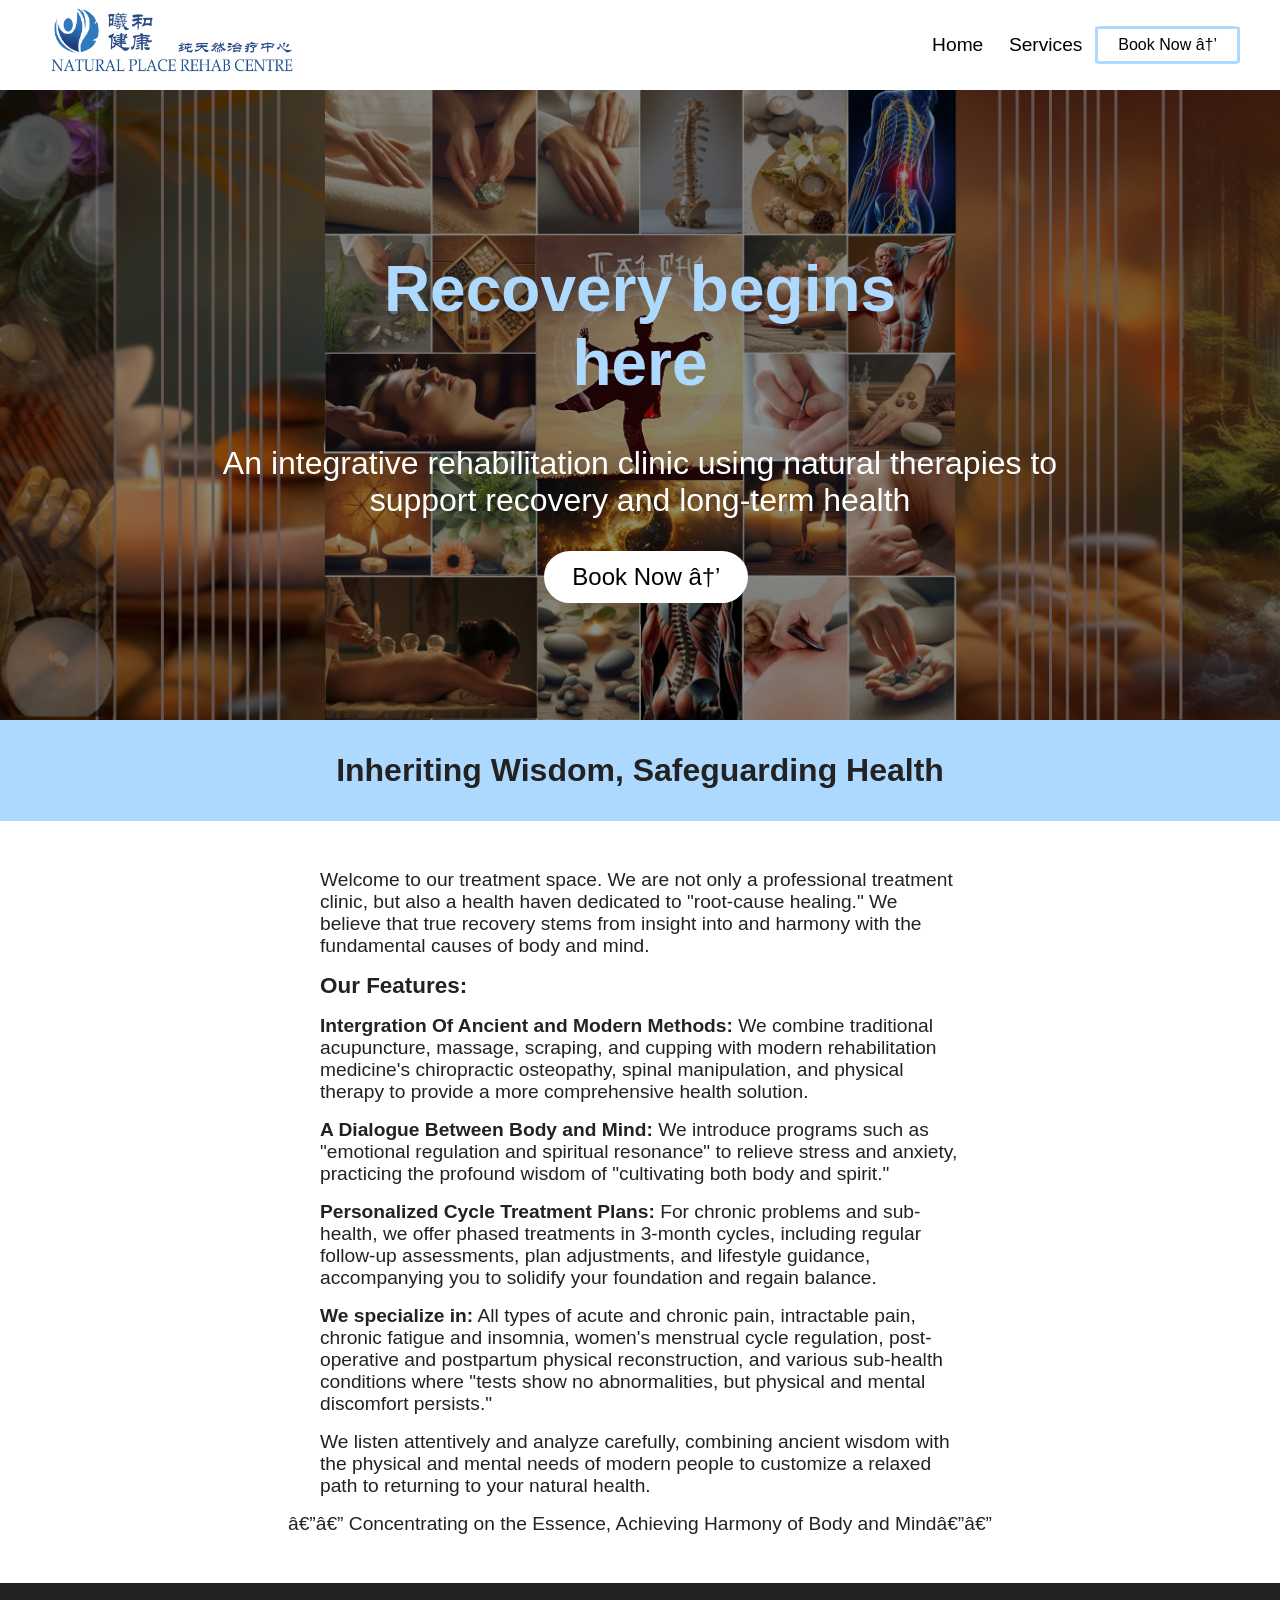
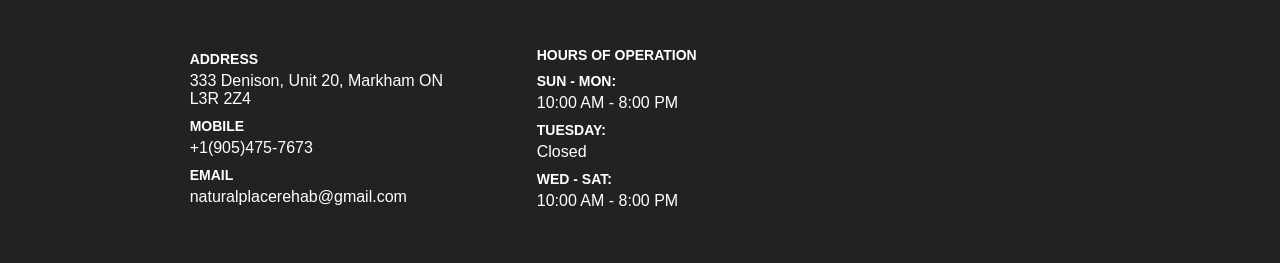
==== index.html @ 4d175d06 "added all website files" ====
<!DOCTYPE html>
<html>
    <head>
        <meta charset="UFT-8">
        <meta name="viewport" content="width=device-width, initial-scale=1.0">
        <title>Natural Place Rehab Centre</title>
        <link href="css/home.css" rel="stylesheet"/>
        <link href="css/style.css" rel="stylesheet"/>
        <script>
            (g=>{var h,a,k,p="The Google Maps JavaScript API",c="google",l="importLibrary",q="__ib__",m=document,b=window;b=b[c]||(b[c]={});var d=b.maps||(b.maps={}),r=new Set,e=new URLSearchParams,u=()=>h||(h=new Promise(async(f,n)=>{await (a=m.createElement("script"));e.set("libraries",[...r]+"");for(k in g)e.set(k.replace(/[A-Z]/g,t=>"_"+t[0].toLowerCase()),g[k]);e.set("callback",c+".maps."+q);a.src=`https://maps.${c}apis.com/maps/api/js?`+e;d[q]=f;a.onerror=()=>h=n(Error(p+" could not load."));a.nonce=m.querySelector("script[nonce]")?.nonce||"";m.head.append(a)}));d[l]?(console.warn(p+" only loads once. Ignoring:",g),d[l](...r)):d[l]=(f,...n)=>r.add(f)&&u().then(()=>d[l](f,...n))})({
              key: "AIzaSyDj7p7RHP4UYiHdQaA5GYogHrmQGxsskeI",
              v: "beta"
            });
        </script>
    </head>
    <body>
        <div class="header">
            <picture>
                <source media="(max-width: 768px)" srcset="images/logosmall.png">
                <img class="logo" src="images/logo.png" alt="Logo">
            </picture>
            <div class="nav-right">
                <a class="nav-link">Home</a>
                <a class="nav-link" href="services.html">Services</a>
                <a class="header-book-button" href="https://naturalplacerehab.janeapp.com/">
                Book<span class="desktop-text"> Now </span>→
                </a>
            </div>

        </div>
        <div class="hero-div">
            <div class="hero-overlay">
                <h1 class="hero-title">Recovery begins here</h1>
                <p class="hero-paragraph">An integrative rehabilitation clinic using natural therapies to support recovery and long-term health</p>
                <a class="hero-book-button" href="https://naturalplacerehab.janeapp.com/">Book Now →</a>

            </div>
        </div>
        <div class="content-div">
            <div class="content-header">
                <h2 class="content-title">Inheriting Wisdom, Safeguarding Health</p>
            </div>
            <div class="content-list">
                <p class="content-text">Welcome to our treatment space. We are not only a professional treatment clinic,
    but also a health haven dedicated to "root-cause healing." We believe that true
    recovery stems from insight into and harmony with the fundamental causes of
    body and mind.</p>
                <h3 class="content-text">Our Features:</h3>
                <p class="content-text"><span class="bold">Intergration Of Ancient and Modern Methods:</span> We combine traditional
    acupuncture, massage, scraping, and cupping with modern rehabilitation
    medicine's chiropractic osteopathy, spinal manipulation, and physical therapy to
    provide a more comprehensive health solution.</p>
                <p class="content-text"><span class="bold">A Dialogue Between Body and Mind:</span> We introduce programs such as
    "emotional regulation and spiritual resonance" to relieve stress and anxiety,
    practicing the profound wisdom of "cultivating both body and spirit."</p>
                <p class="content-text"><span class="bold">Personalized Cycle Treatment Plans:</span> For chronic problems and sub-health, we
    offer phased treatments in 3-month cycles, including regular follow-up
    assessments, plan adjustments, and lifestyle guidance, accompanying you to
    solidify your foundation and regain balance.</p>
                <p class="content-text"><span class="bold">We specialize in:</span> All types of acute and chronic pain, intractable pain, chronic
    fatigue and insomnia, women's menstrual cycle regulation, post-operative and
    postpartum physical reconstruction, and various sub-health conditions where
    "tests show no abnormalities, but physical and mental discomfort persists."</p>
                <p class="content-text">We listen attentively and analyze carefully, combining ancient wisdom with the
    physical and mental needs of modern people to customize a relaxed path to
    returning to your natural health.</p>
                <p>—— Concentrating on the Essence, Achieving Harmony of Body and Mind——</p>
        </div>
            </div>

           
        <div class="footer">
            <div class="info">
                <h6>Address</h6>
                <p>333 Denison, Unit 20, Markham ON</p>
                <p>L3R 2Z4</p>
                <h6>Mobile</h6>
                <p>+1(905)475-7673</p>
                <h6>Email</h6>
                <p>naturalplacerehab@gmail.com</p>
            </div>
            <div>
                <h6>Hours of Operation</h6>
                <dl class="hours-list">
                  <div class="hours-row">
                    <h6>Sun - Mon:</h6>
                    <p>10:00 AM - 8:00 PM</p>
                  </div>
                  <div class="hours-row">
                    <h6>Tuesday:</h6>
                    <dd>Closed</dd>
                  </div>
                  <div class="hours-row">
                    <h6>Wed - Sat:</h6>
                    <p>10:00 AM - 8:00 PM</p>
                  </div>

                </dl>
              </div>
              <iframe 
                width="300" 
                height="200" 
                style="border:0; border-radius: 8px;" 
                loading="lazy" 
                allowfullscreen 
                referrerpolicy="no-referrer-when-downgrade"
                src="https://www.google.com/maps/embed/v1/place?key=AIzaSyDj7p7RHP4UYiHdQaA5GYogHrmQGxsskeI
                &q=333+Denison+St+Unit+20+Markham+ON">
            </iframe>
        </div>
</html>
---- css/home.css ----
.hero-div {
    height: 70vh;
    background-image: url("/images/mainpage.jpg");
    background-size: cover;
    background-position: center;
    background-repeat: no-repeat;
}

.hero-overlay {
    height: 70vh;
    inset: 0;
    background: rgba(0, 0, 0, 0.45);
    display: flex;
    flex-direction: column;
    justify-content: center;
    align-items: center;
}

.hero-title {
    width: 50vw;
    color: var(--blue);
    font-size: 4rem;
    text-align: center;
    margin: 5vh;
}

.hero-paragraph {
    color: white;
    font-size: 2rem;
    width: 70vw;
    text-align: center;
}

.hero-book-button {
    display: inline-flex;
    align-items: center;
    gap: 0.25rem;

    margin-top: 2rem;
    margin-left: 1vw;

    padding: 0.5rem 1.5rem;

    font-size: 1.5rem;
    font-weight: lighter;
    color: black;

    background-color: white;
    border: 0.25rem solid white;
    border-radius: 3rem;

    cursor: pointer;
    text-decoration: none;
}

.content-div {
    display: flex;
    flex-direction: column;
    justify-content:first baseline;
    height: auto;
}
.content-header {
    width: 100;
    background: var(--blue);
    display: flex;
    flex-direction: column;
    justify-content: center;
    align-items: center;
    padding: 2rem 1rem;
}

.content-title {
    font-size: 2rem;
    margin: 0; 
    text-align: center;
}

.content-list {
    font-size: 1.2rem;
    width: 100vw;
    min-height: 30vh;
    display: flex;
    flex-direction: column;
    justify-content: leftr;
    align-items: center;
    padding: 3rem 1rem;
}

.content-text {
    width:50vw;
    margin-bottom: 1rem;
}

.bold {
    font-weight: bold;
}
---- css/style.css ----
/* Reset / base */
* {
    margin: 0;
    padding: 0;
    box-sizing: border-box;
    --blue : #AED9FF;
    --dropshadow : drop-shadow(gray 2px 2px 2px);
}

html, body {
    font-family: Arial, Helvetica, sans-serif;
    font-weight: lighter;
    color: #222;
}

/* Header */
.header {
    height: 10vh;
    display: flex;
    align-items: center;
    justify-content: space-between;
    padding: 0 40px;
    background-color: white;
}

.nav-right {
    display: flex;
    justify-content: flex-end;
    align-items: center;
}

.nav-link {
    font-size: 1.2rem;
    color: black;
    margin-right: 1vw;
    margin-left: 1vw;
    text-decoration: none;
}

.nav-link:hover {
    text-decoration: underline;
}

.logo {
    max-height: 10vh;
}


.header-book-button {
    font-size: 1rem;
    text-decoration: none;
    padding: 7px 20px;
    background-color: white;
    color: black;
    border: var(--blue) solid;
    border-radius: 5%;
    cursor: pointer;
    z-index: 99;
}

@media (max-width: 768px) {
    .desktop-text {
        display: none;
    }
}

.header-book:hover {
    background-color: var(--blue);
}

/* Footer */
.footer {
    background-color: #222;
    color: #fff;
    padding: 40px 10%;
    display: grid;
    grid-template-columns: 1fr;
}

.info {
    margin-top: 2rem;
}

@media(min-width: 768px) {
    .footer {
        background-color: #222;
        color: #fff;
        padding: 40px 10%;
        display: flex;
        justify-content: space-evenly;
        flex-direction:row;
        align-items: center;
        gap: 2rem;
    }

    .info {
        margin-top: 0rem;
    }
}

.footer h6 {
    margin-top: 10px;
    margin-bottom: 5px;
    font-size: 14px;
    text-transform: uppercase;
}

.footer p {
    font-size: 1rem;
}

gmp-map {
    height: 13rem;
    width: 18rem;
}
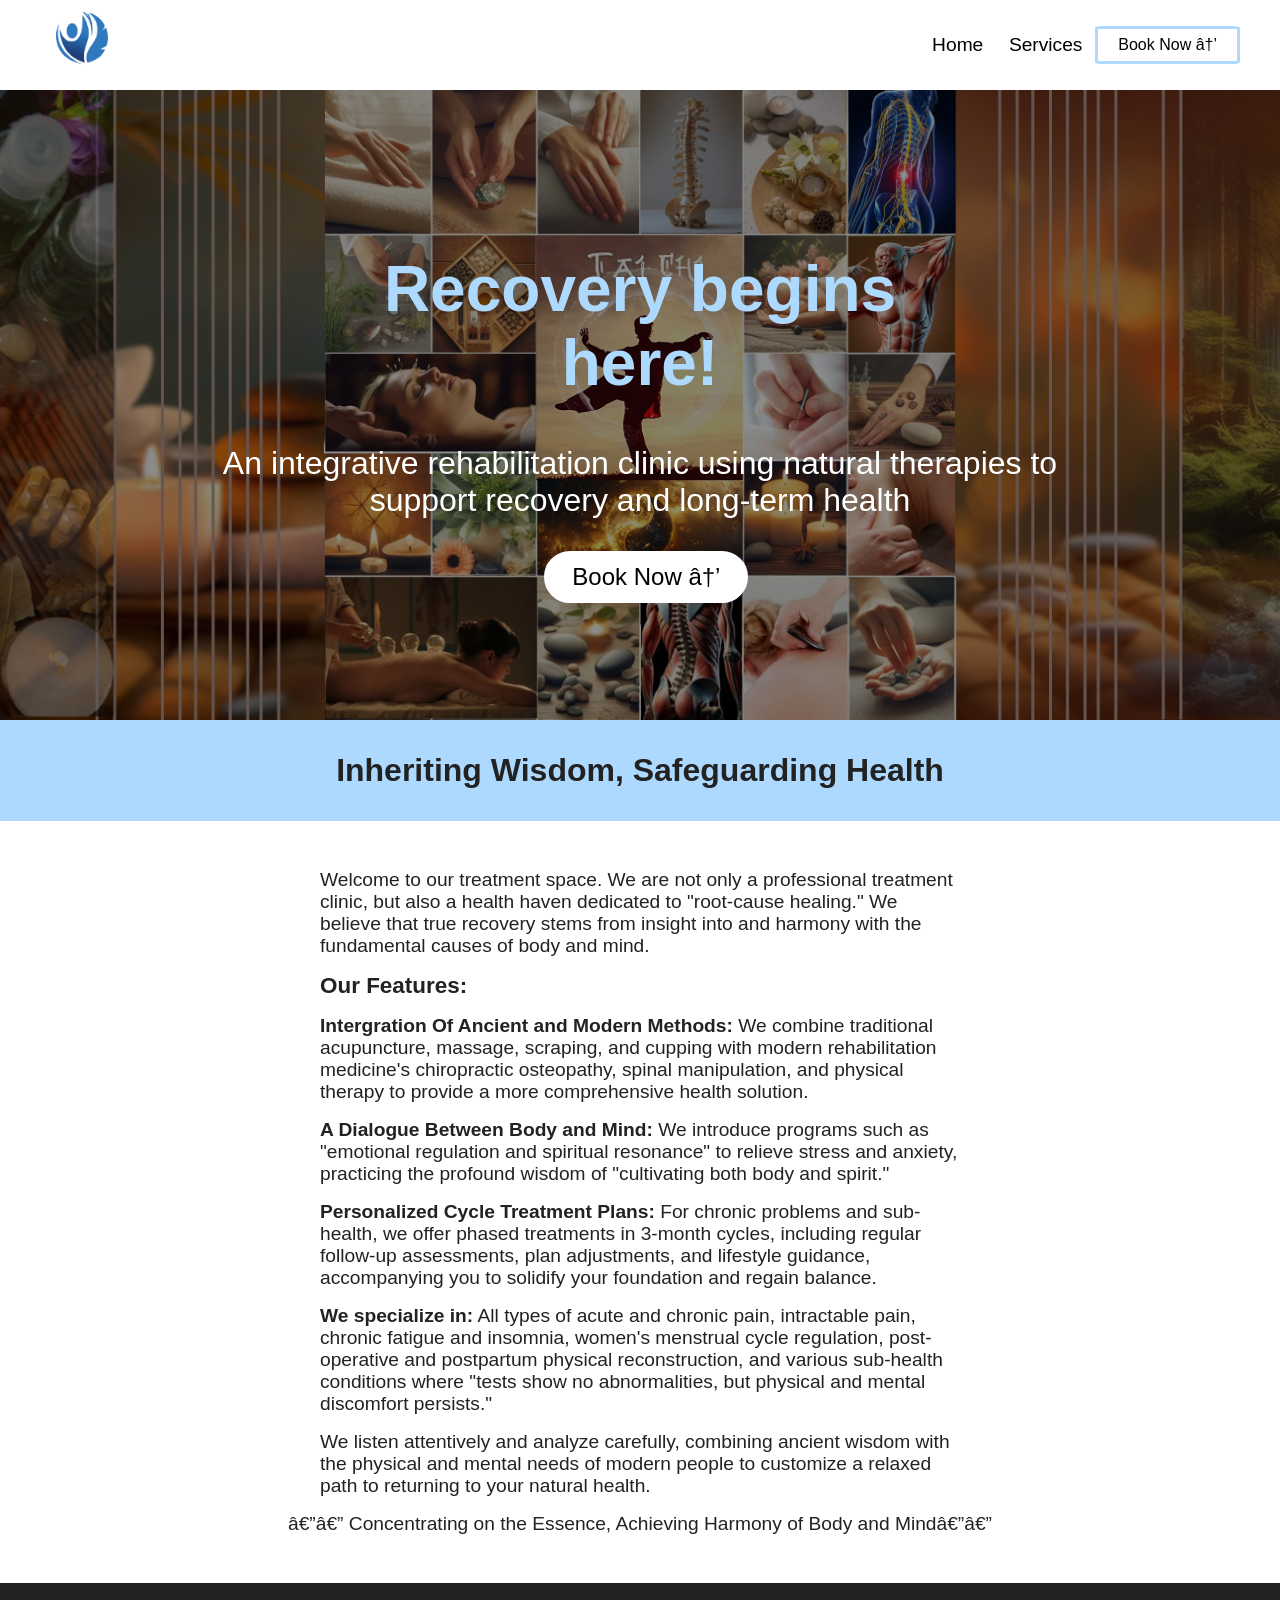
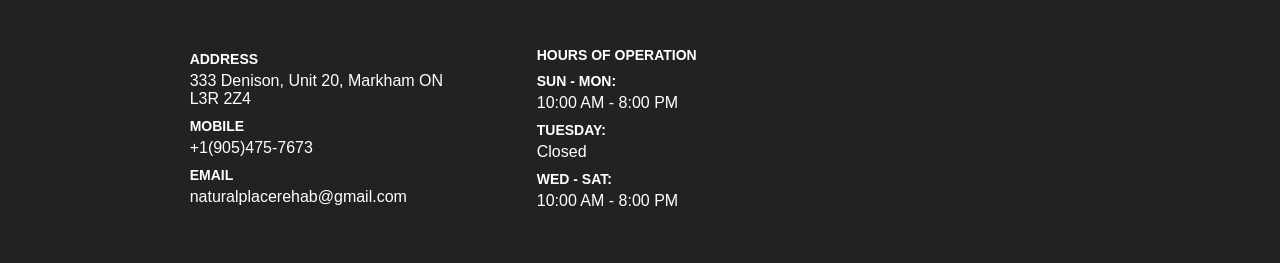
==== commit 125a8245: "testing site changes" ====
--- a/index.html
+++ b/index.html
@@ -30,7 +30,7 @@
         </div>
         <div class="hero-div">
             <div class="hero-overlay">
-                <h1 class="hero-title">Recovery begins here</h1>
+                <h1 class="hero-title">Recovery begins here!</h1>
                 <p class="hero-paragraph">An integrative rehabilitation clinic using natural therapies to support recovery and long-term health</p>
                 <a class="hero-book-button" href="https://naturalplacerehab.janeapp.com/">Book Now →</a>
 
@@ -108,4 +108,4 @@
                 &q=333+Denison+St+Unit+20+Markham+ON">
             </iframe>
         </div>
-</html>+</html>
--- a/css/home.css
+++ b/css/home.css
@@ -1,6 +1,6 @@
 .hero-div {
     height: 70vh;
-    background-image: url("/images/mainpage.jpg");
+    background-image: url("../images/mainpage.jpg");
     background-size: cover;
     background-position: center;
     background-repeat: no-repeat;
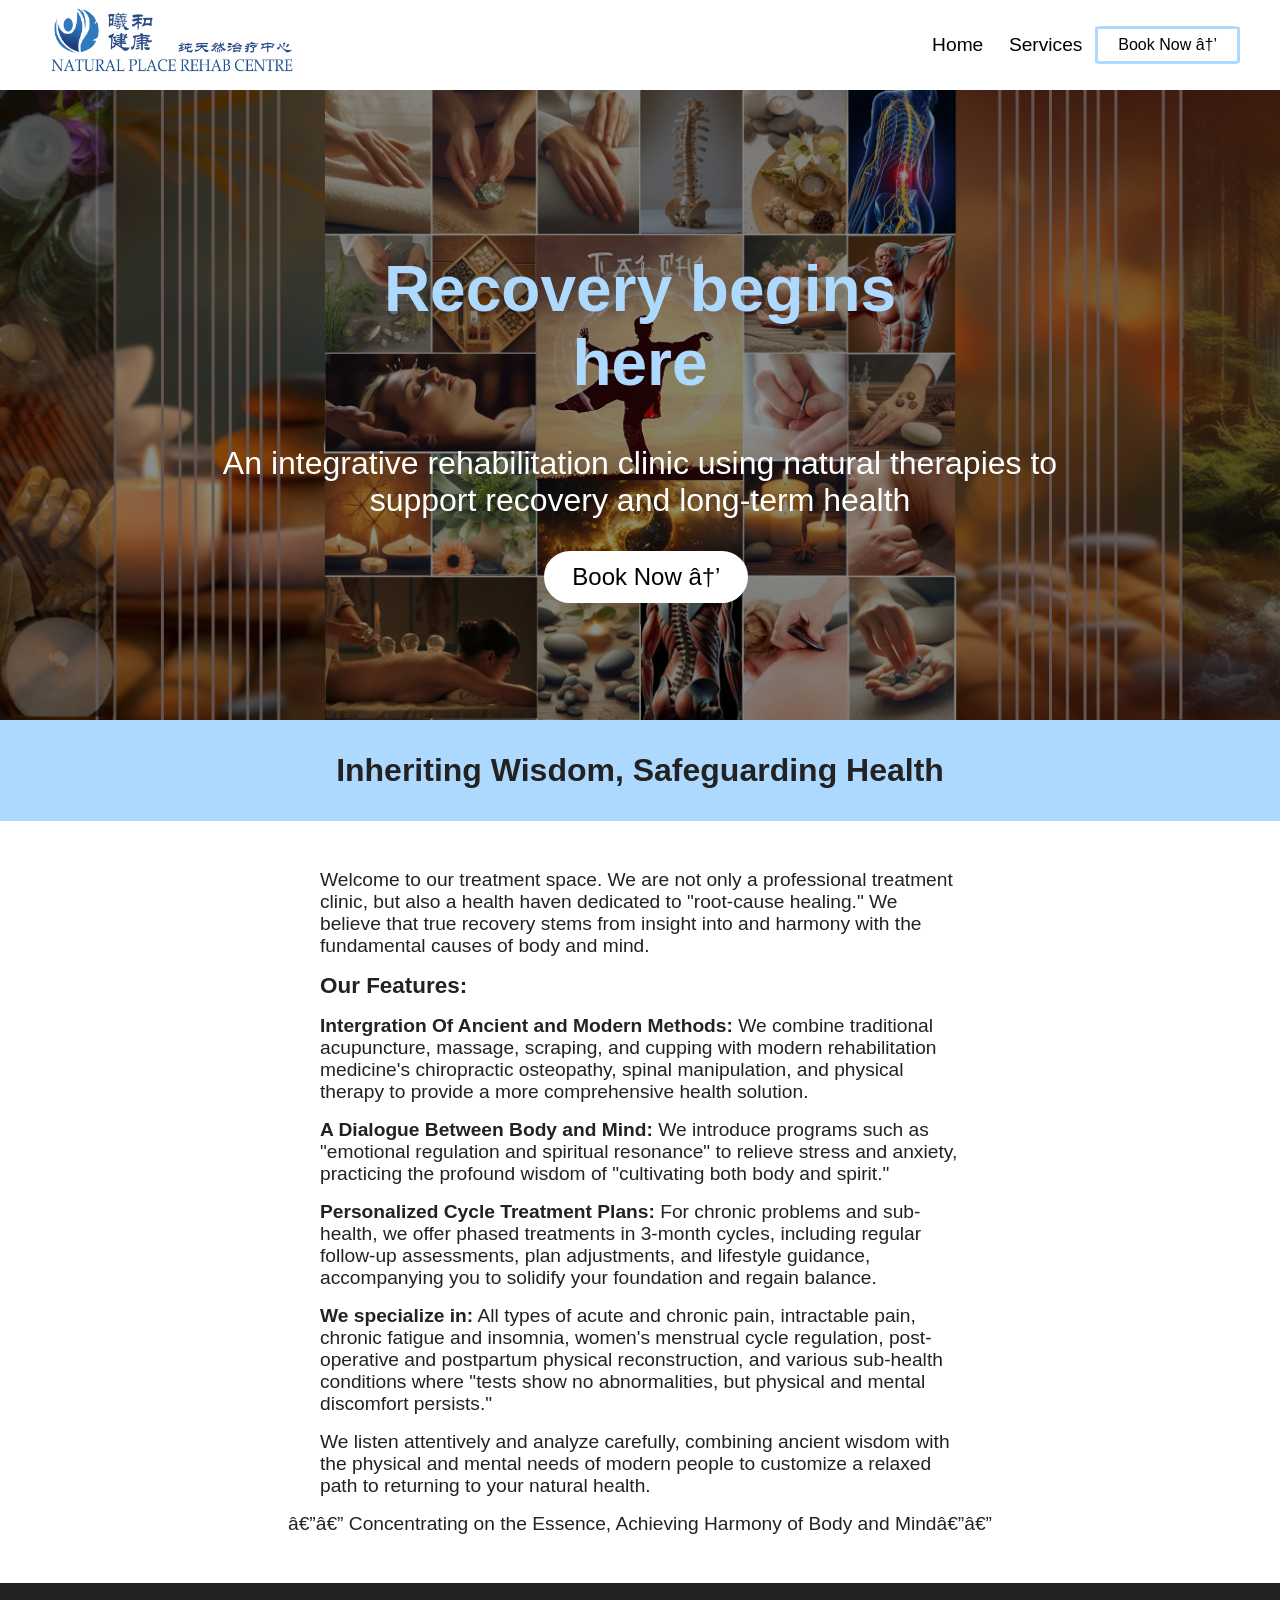
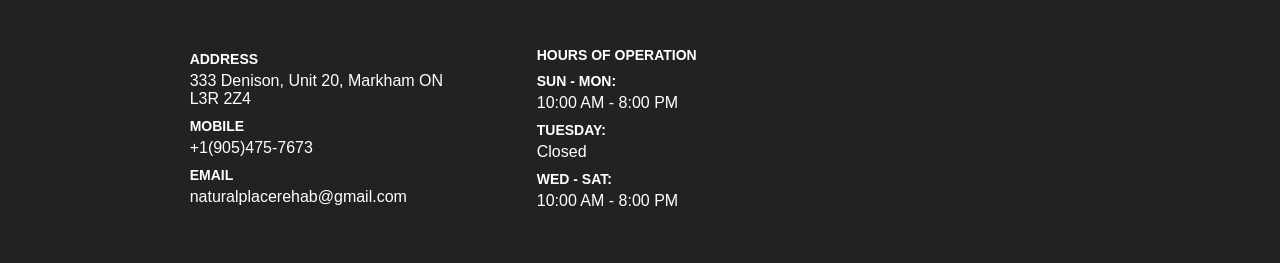
==== commit a4bcf358: "reverted test" ====
--- a/index.html
+++ b/index.html
@@ -30,7 +30,7 @@
         </div>
         <div class="hero-div">
             <div class="hero-overlay">
-                <h1 class="hero-title">Recovery begins here!</h1>
+                <h1 class="hero-title">Recovery begins here</h1>
                 <p class="hero-paragraph">An integrative rehabilitation clinic using natural therapies to support recovery and long-term health</p>
                 <a class="hero-book-button" href="https://naturalplacerehab.janeapp.com/">Book Now →</a>
 
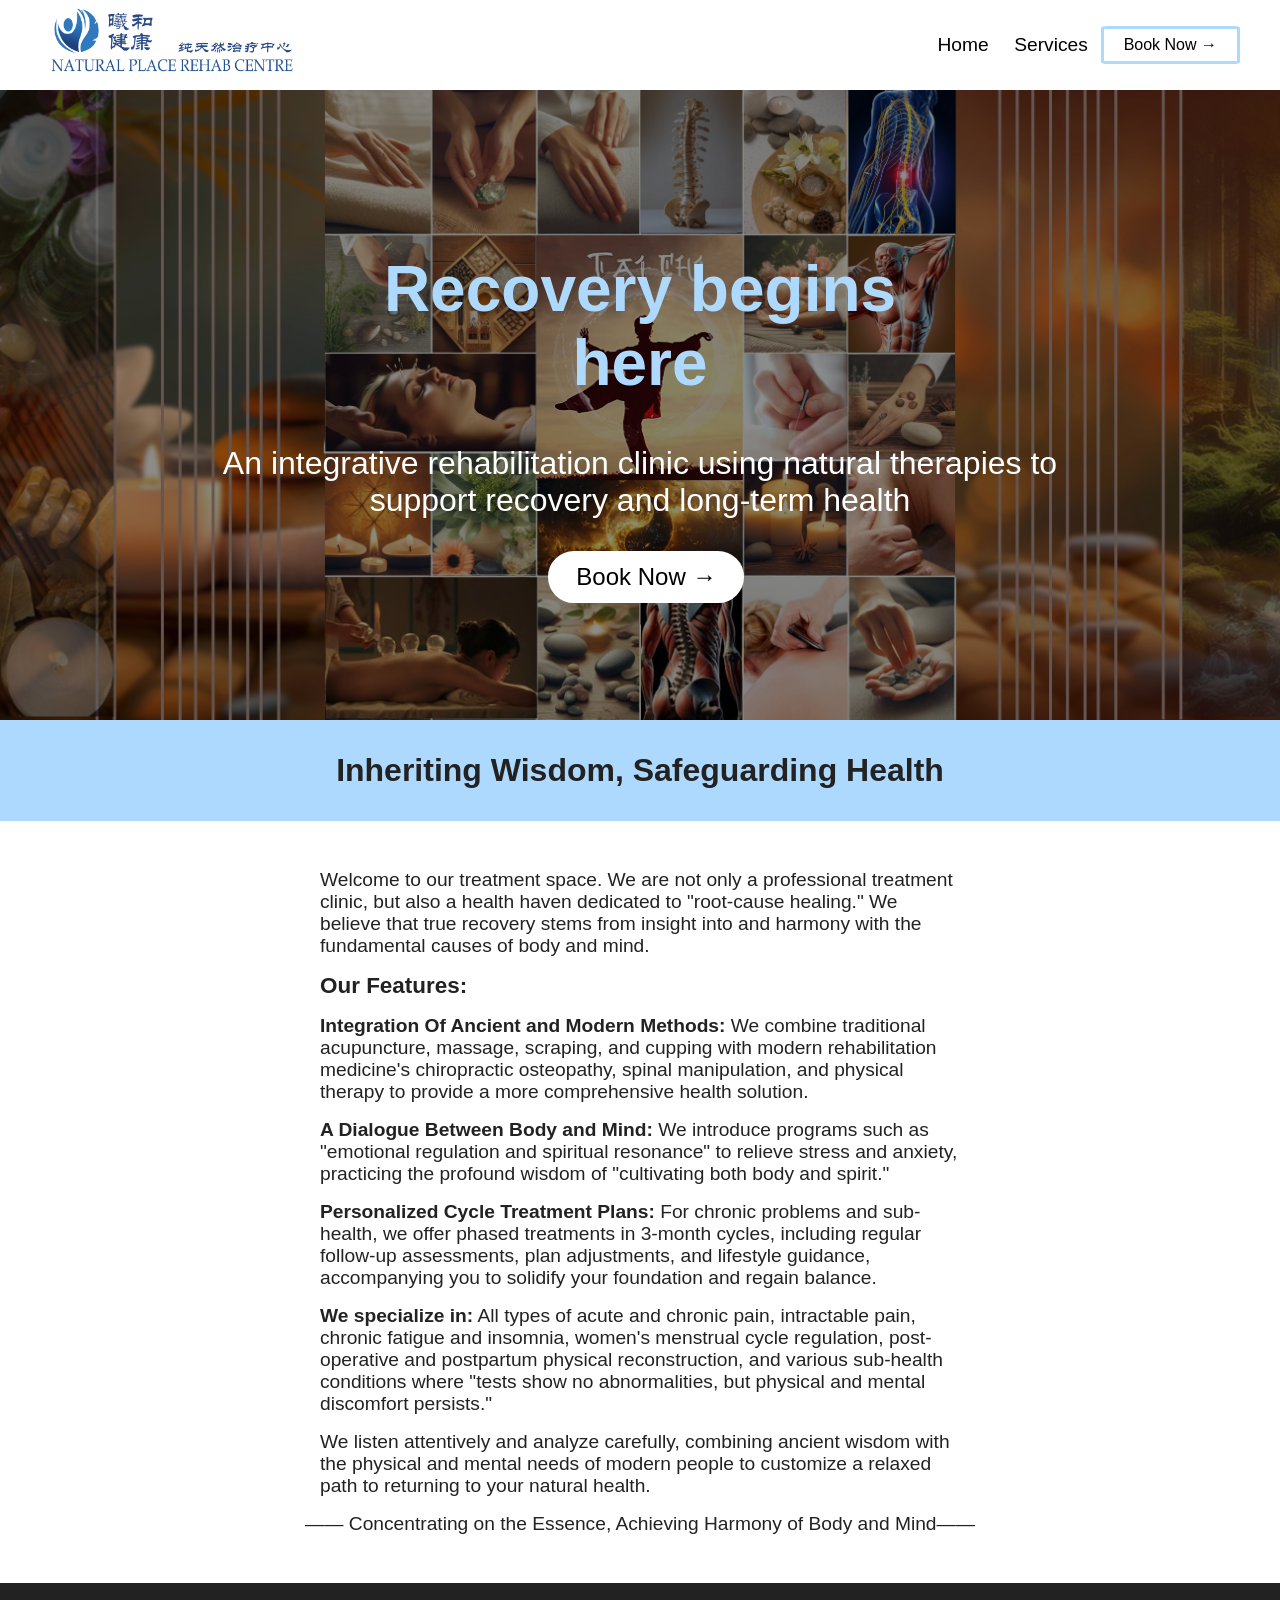
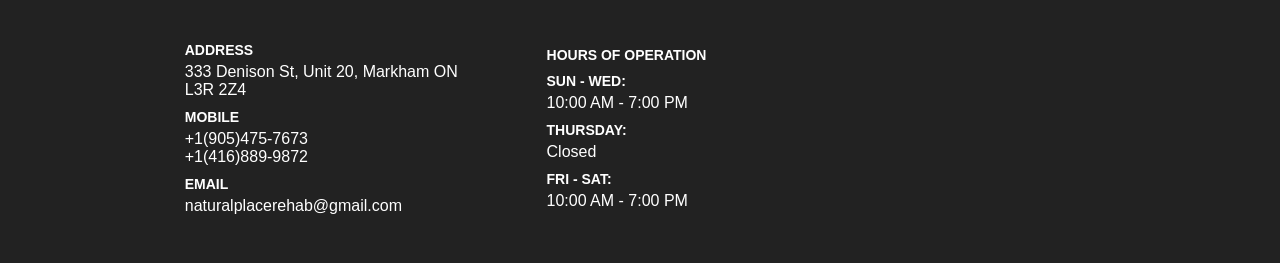
==== commit 53a92e67: "Fix hours (Thu closed, close 7 PM), address, phones, typos" ====
--- a/index.html
+++ b/index.html
@@ -1,7 +1,7 @@
 <!DOCTYPE html>
 <html>
     <head>
-        <meta charset="UFT-8">
+        <meta charset="UTF-8">
         <meta name="viewport" content="width=device-width, initial-scale=1.0">
         <title>Natural Place Rehab Centre</title>
         <link href="css/home.css" rel="stylesheet"/>
@@ -46,7 +46,7 @@
     recovery stems from insight into and harmony with the fundamental causes of
     body and mind.</p>
                 <h3 class="content-text">Our Features:</h3>
-                <p class="content-text"><span class="bold">Intergration Of Ancient and Modern Methods:</span> We combine traditional
+                <p class="content-text"><span class="bold">Integration Of Ancient and Modern Methods:</span> We combine traditional
     acupuncture, massage, scraping, and cupping with modern rehabilitation
     medicine's chiropractic osteopathy, spinal manipulation, and physical therapy to
     provide a more comprehensive health solution.</p>
@@ -72,10 +72,11 @@
         <div class="footer">
             <div class="info">
                 <h6>Address</h6>
-                <p>333 Denison, Unit 20, Markham ON</p>
+                <p>333 Denison St, Unit 20, Markham ON</p>
                 <p>L3R 2Z4</p>
                 <h6>Mobile</h6>
                 <p>+1(905)475-7673</p>
+                <p>+1(416)889-9872</p>
                 <h6>Email</h6>
                 <p>naturalplacerehab@gmail.com</p>
             </div>
@@ -83,16 +84,16 @@
                 <h6>Hours of Operation</h6>
                 <dl class="hours-list">
                   <div class="hours-row">
-                    <h6>Sun - Mon:</h6>
-                    <p>10:00 AM - 8:00 PM</p>
+                    <h6>Sun - Wed:</h6>
+                    <p>10:00 AM - 7:00 PM</p>
                   </div>
                   <div class="hours-row">
-                    <h6>Tuesday:</h6>
+                    <h6>Thursday:</h6>
                     <dd>Closed</dd>
                   </div>
                   <div class="hours-row">
-                    <h6>Wed - Sat:</h6>
-                    <p>10:00 AM - 8:00 PM</p>
+                    <h6>Fri - Sat:</h6>
+                    <p>10:00 AM - 7:00 PM</p>
                   </div>
 
                 </dl>
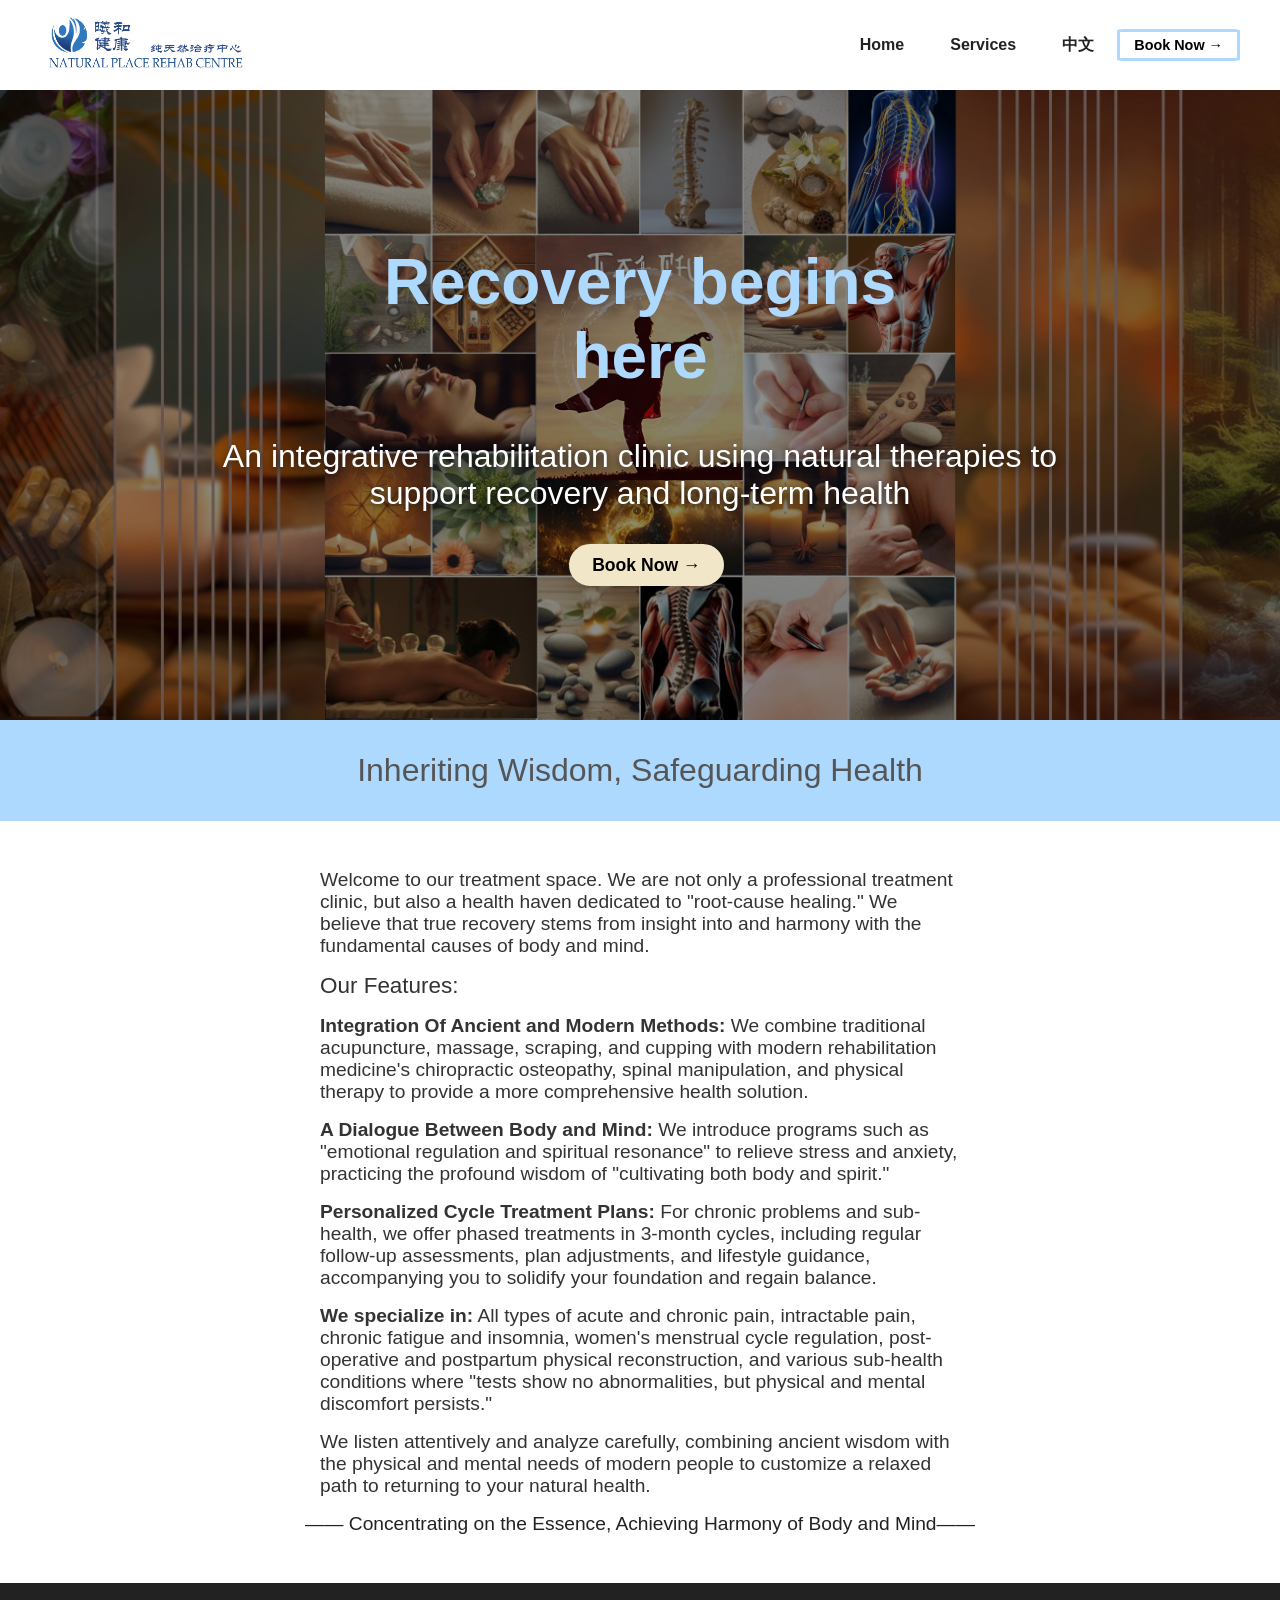
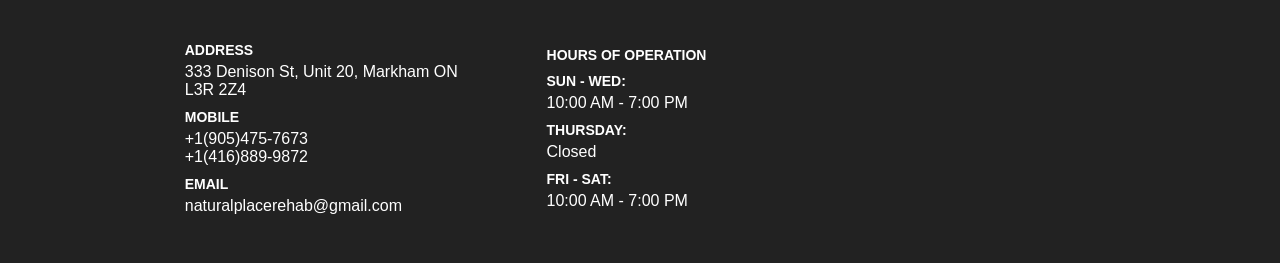
==== commit 3b582900: "Add Chinese version with language switch (fonts to follow)" ====
--- a/index.html
+++ b/index.html
@@ -22,6 +22,7 @@
             <div class="nav-right">
                 <a class="nav-link">Home</a>
                 <a class="nav-link" href="services.html">Services</a>
+                <a class="nav-link" href="index-zh.html">中文</a>
                 <a class="header-book-button" href="https://naturalplacerehab.janeapp.com/">
                 Book<span class="desktop-text"> Now </span>→
                 </a>
--- a/css/home.css
+++ b/css/home.css
@@ -27,6 +27,9 @@
 .hero-paragraph {
     color: white;
     font-size: 2rem;
+    font-family: 'Yuanti SC', '圆体', 'PingFang SC', sans-serif;
+    font-weight: 400;
+    text-shadow: 0 2px 8px rgba(0, 0, 0, 0.8);
     width: 70vw;
     text-align: center;
 }
@@ -35,18 +38,20 @@
     display: inline-flex;
     align-items: center;
     gap: 0.25rem;
+    white-space: nowrap;
 
     margin-top: 2rem;
+    margin-bottom: 1.5rem;
     margin-left: 1vw;
 
-    padding: 0.5rem 1.5rem;
+    padding: 0.4rem 1.2rem;
 
-    font-size: 1.5rem;
-    font-weight: lighter;
+    font-size: 1.1rem;
+    font-weight: 600;
     color: black;
 
-    background-color: white;
-    border: 0.25rem solid white;
+    background-color: #F2E6C9;
+    border: 0.25rem solid #F2E6C9;
     border-radius: 3rem;
 
     cursor: pointer;
@@ -71,6 +76,8 @@
 
 .content-title {
     font-size: 2rem;
+    color: #555555;
+    font-weight: 400;
     margin: 0; 
     text-align: center;
 }
@@ -88,6 +95,8 @@
 
 .content-text {
     width:50vw;
+    color: #333333;
+    font-weight: 400;
     margin-bottom: 1rem;
 }
 
--- a/css/style.css
+++ b/css/style.css
@@ -30,10 +30,11 @@
 }
 
 .nav-link {
-    font-size: 1.2rem;
-    color: black;
-    margin-right: 1vw;
-    margin-left: 1vw;
+    font-size: 1rem;
+    color: #222222;
+    font-weight: 600;
+    margin-right: 1.8vw;
+    margin-left: 1.8vw;
     text-decoration: none;
 }
 
@@ -42,14 +43,25 @@
 }
 
 .logo {
-    max-height: 10vh;
+    max-height: 8vh;
+    display: block;
+}
+
+.header picture {
+    display: flex;
+    align-items: center;
 }
 
 
 .header-book-button {
-    font-size: 1rem;
+    display: inline-flex;
+    align-items: center;
+    gap: 0.25rem;
+    white-space: nowrap;
+    font-size: 0.9rem;
+    font-weight: 600;
     text-decoration: none;
-    padding: 7px 20px;
+    padding: 5px 14px;
     background-color: white;
     color: black;
     border: var(--blue) solid;
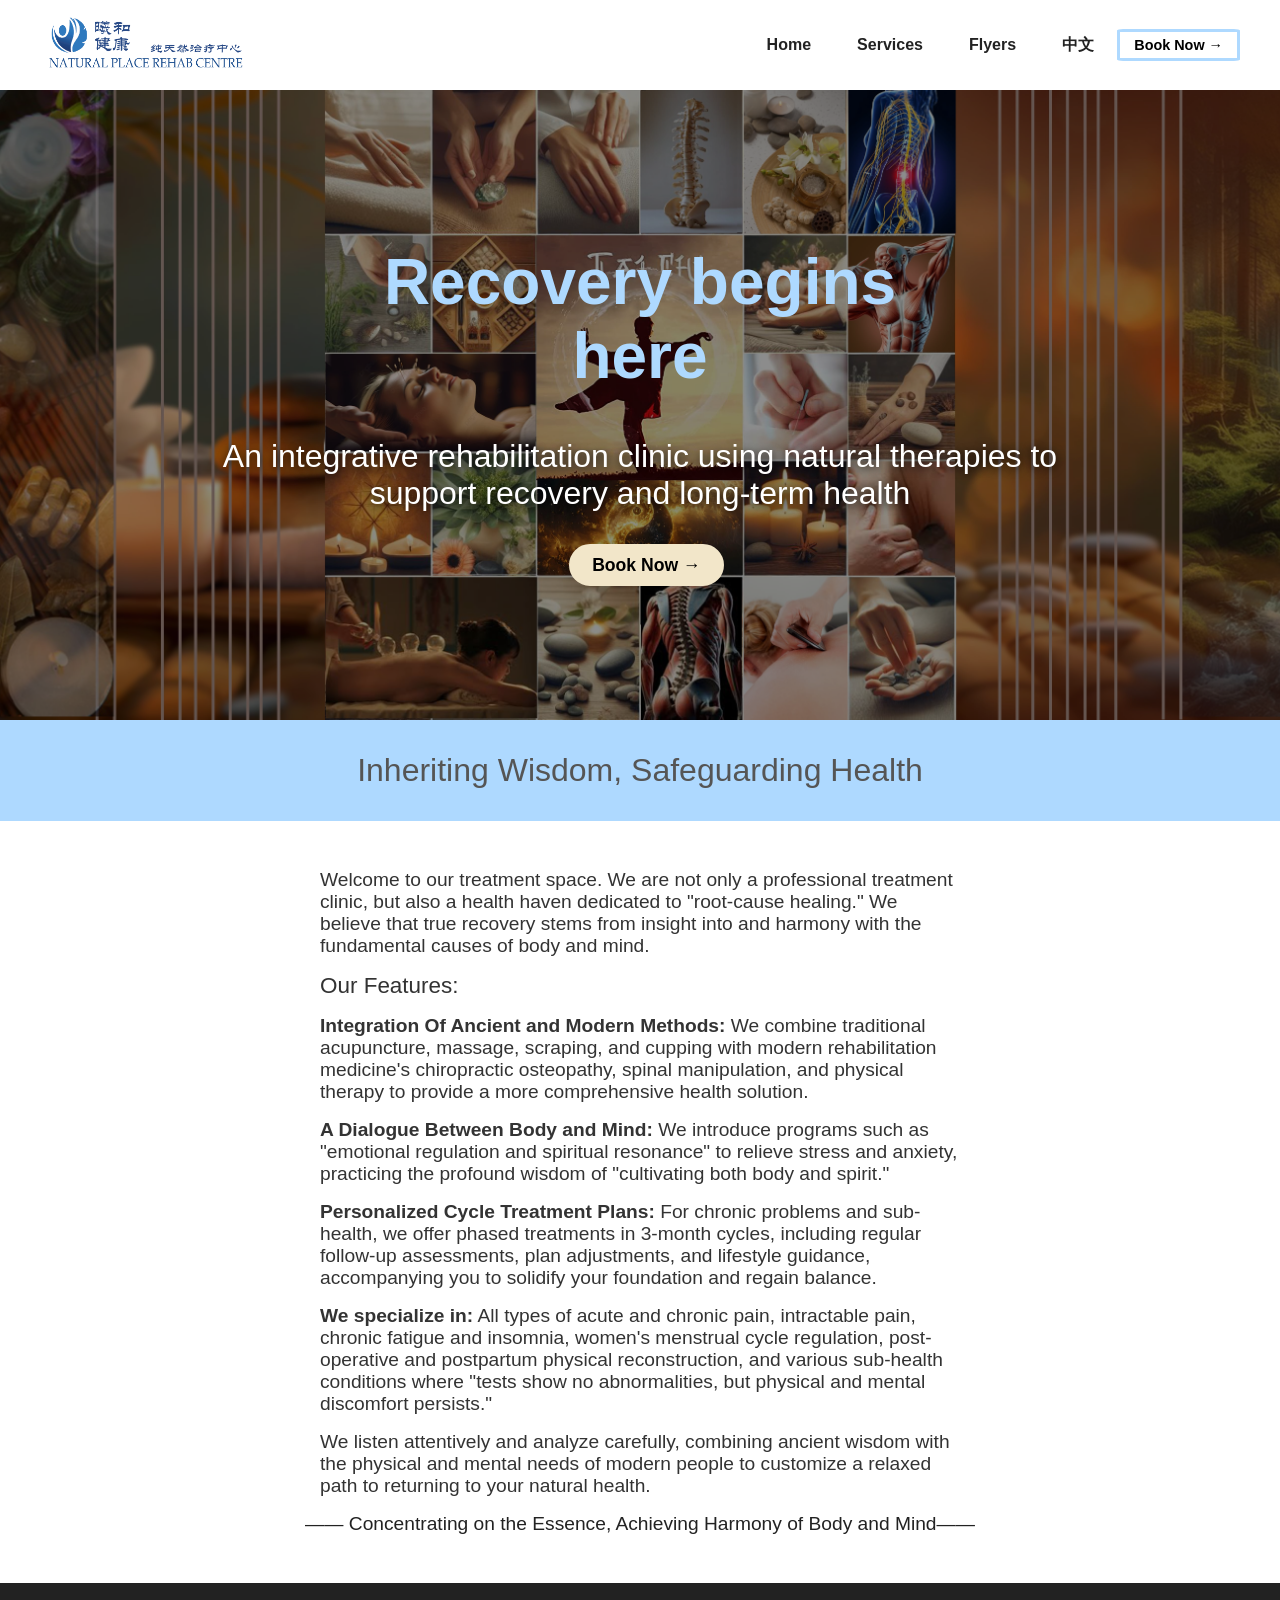
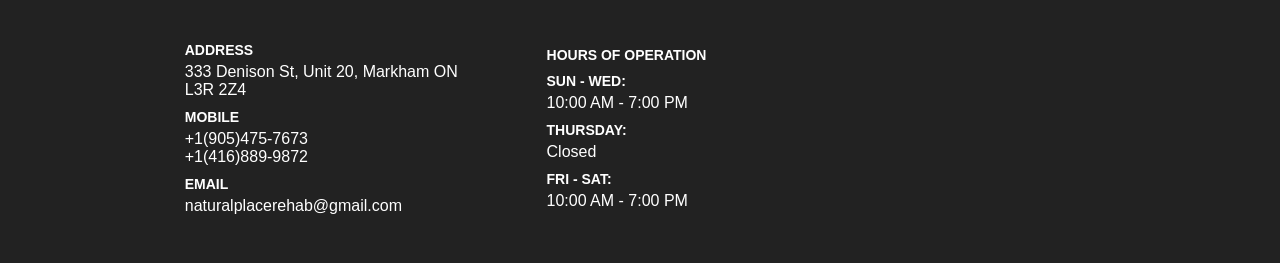
==== commit 7beb0f8a: "Add Flyers link to homepage nav" ====
--- a/index.html
+++ b/index.html
@@ -22,6 +22,7 @@
             <div class="nav-right">
                 <a class="nav-link">Home</a>
                 <a class="nav-link" href="services.html">Services</a>
+                <a class="nav-link" href="flyers.html">Flyers</a>
                 <a class="nav-link" href="index-zh.html">中文</a>
                 <a class="header-book-button" href="https://naturalplacerehab.janeapp.com/">
                 Book<span class="desktop-text"> Now </span>→
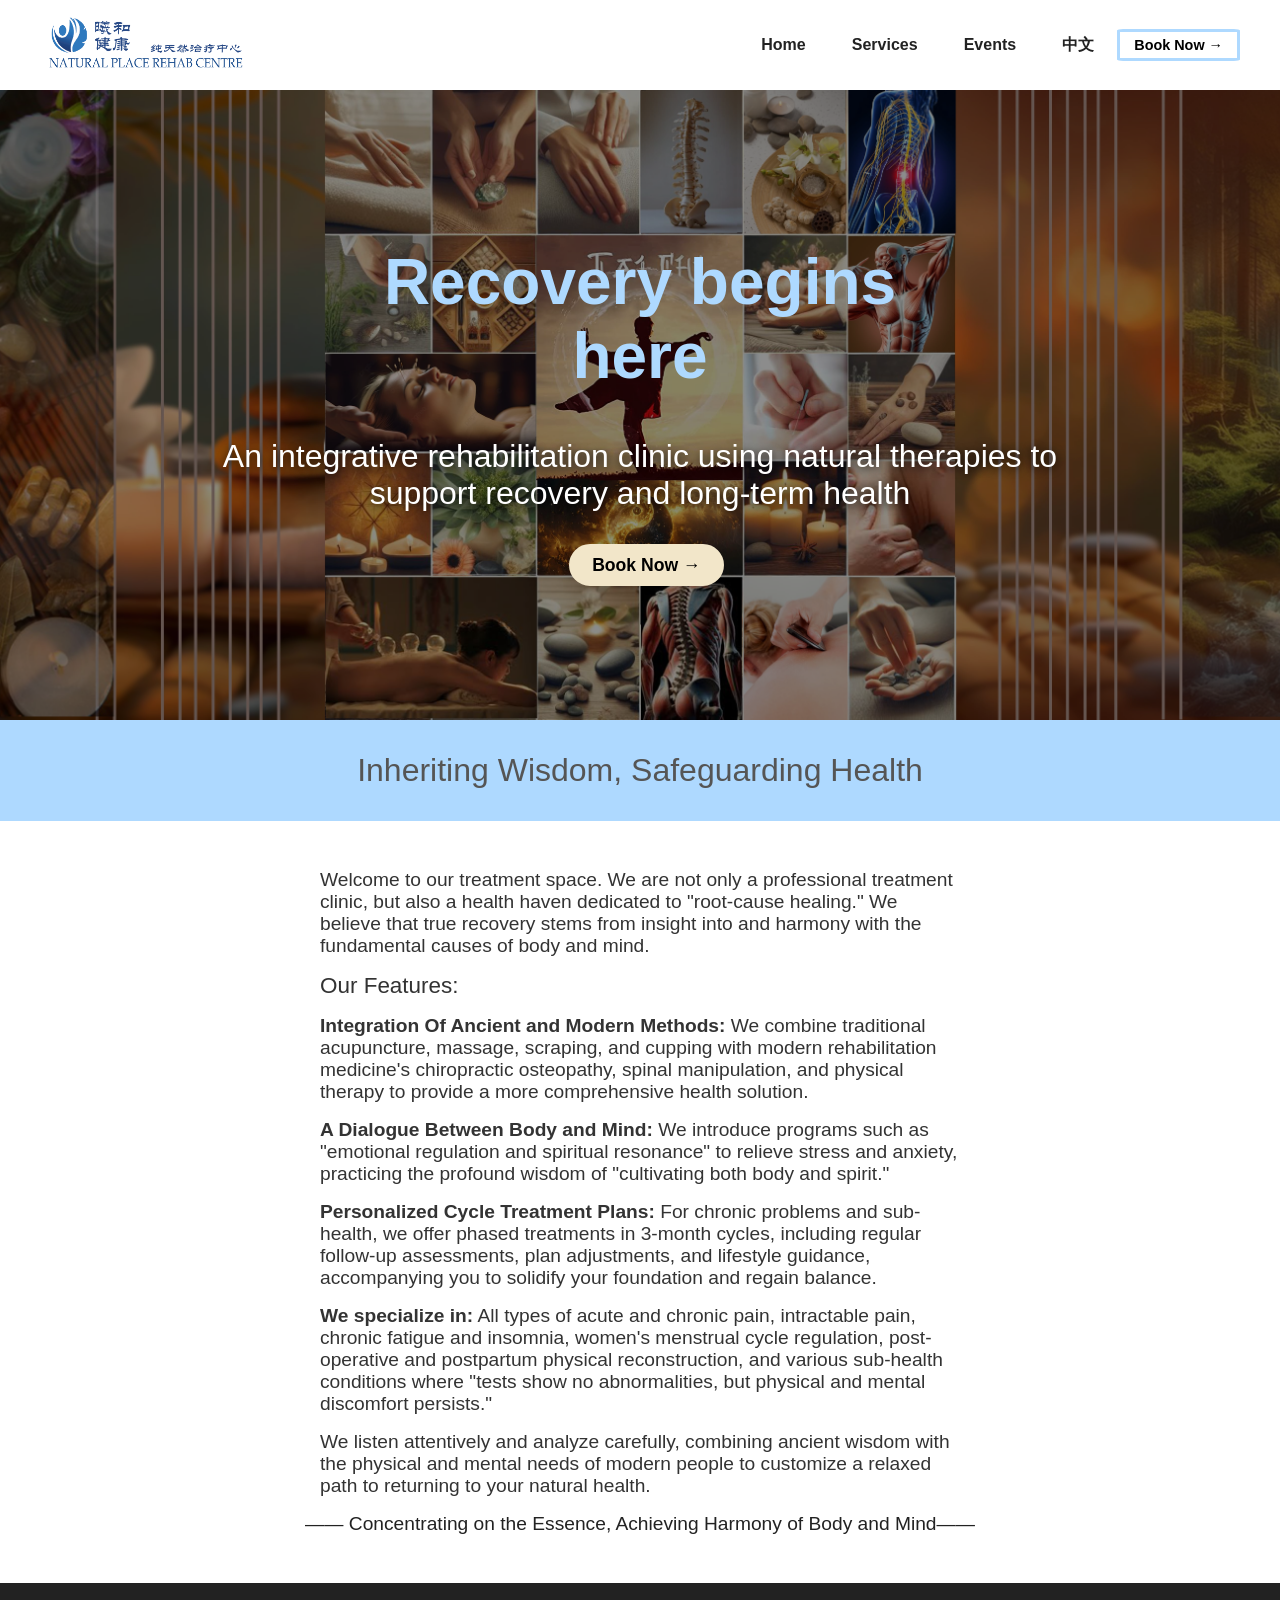
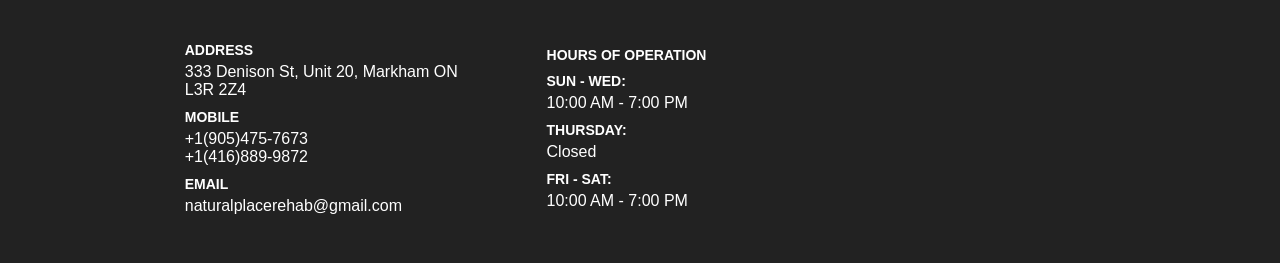
==== commit d343d5af: "Rename Flyers nav link to Events / 活动" ====
--- a/index.html
+++ b/index.html
@@ -22,7 +22,7 @@
             <div class="nav-right">
                 <a class="nav-link">Home</a>
                 <a class="nav-link" href="services.html">Services</a>
-                <a class="nav-link" href="flyers.html">Flyers</a>
+                <a class="nav-link" href="flyers.html">Events</a>
                 <a class="nav-link" href="index-zh.html">中文</a>
                 <a class="header-book-button" href="https://naturalplacerehab.janeapp.com/">
                 Book<span class="desktop-text"> Now </span>→
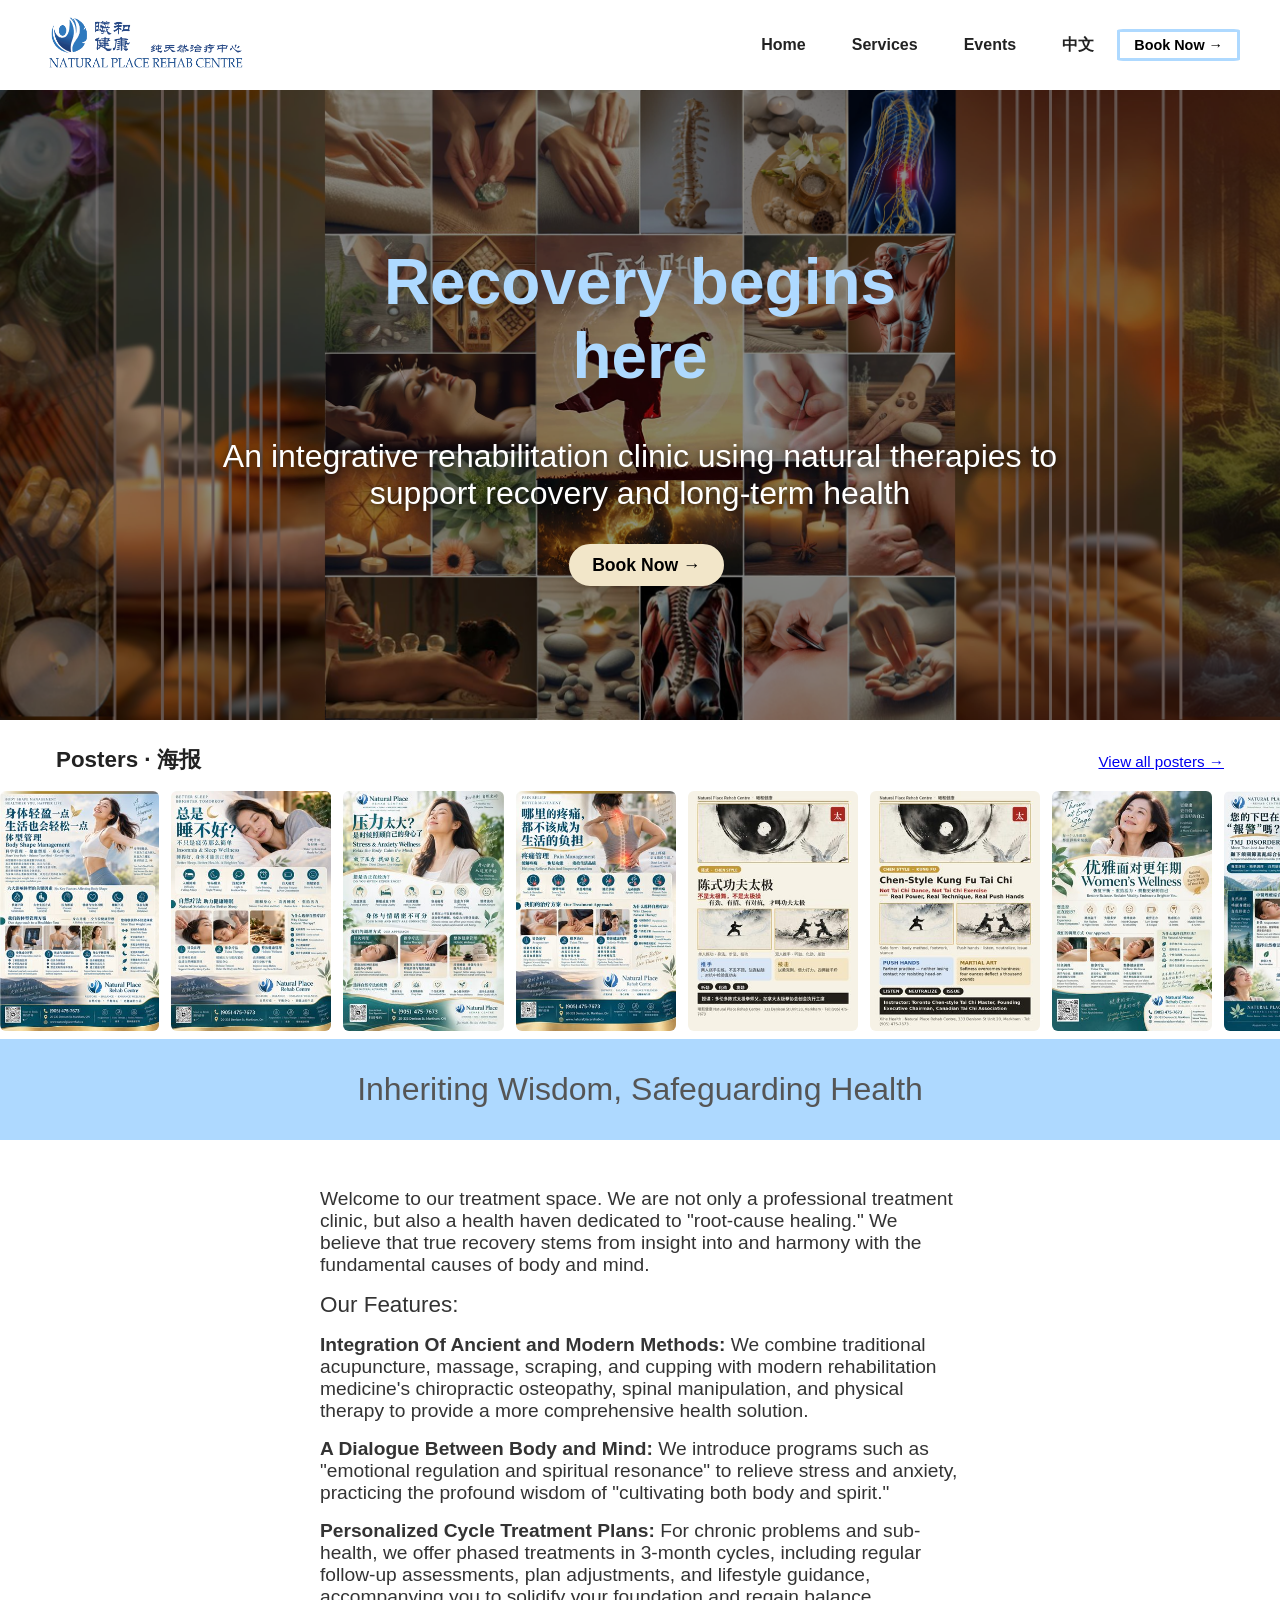
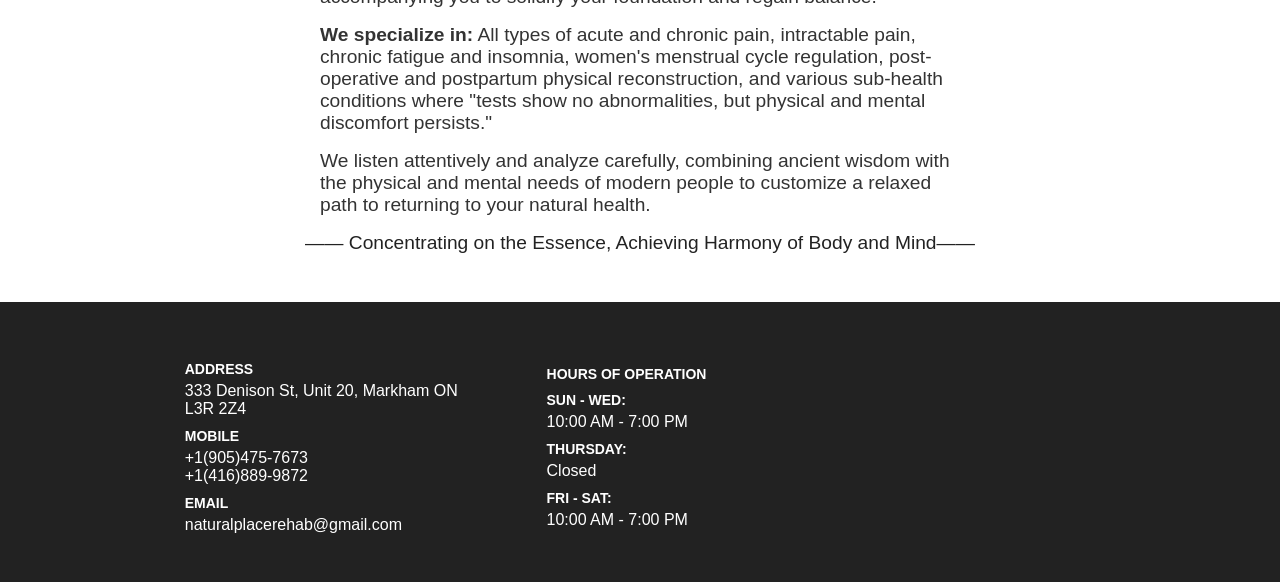
==== commit be95fa36: "Add auto-sliding poster strip to homepage Added styles and poster flow section with images and light" ====
--- a/index.html
+++ b/index.html
@@ -38,6 +38,67 @@
 
             </div>
         </div>
+<style>
+.poster-flow { padding: 1.5rem 0 0.5rem; overflow: hidden; }
+.poster-flow-head { display: flex; align-items: baseline; justify-content: space-between; max-width: 1200px; margin: 0 auto; padding: 0 1rem; }
+.poster-flow-head h2 { margin: 0; font-size: 1.4rem; }
+.poster-flow-head a { font-size: 0.95rem; white-space: nowrap; }
+.poster-flow-viewport { overflow: hidden; margin-top: 1rem; }
+.poster-flow-track { display: flex; gap: 0.75rem; width: max-content; animation: poster-flow-slide 75s linear infinite; }
+.poster-flow-viewport:hover .poster-flow-track { animation-play-state: paused; }
+.poster-flow-track img { height: 240px; width: auto; display: block; cursor: zoom-in; border-radius: 6px; }
+@keyframes poster-flow-slide { to { transform: translateX(-50%); } }
+@media (max-width: 768px) { .poster-flow-track img { height: 180px; } }
+@media (prefers-reduced-motion: reduce) { .poster-flow-track { animation: none; } }
+.poster-flow-lightbox { display: none; position: fixed; inset: 0; background: rgba(0, 0, 0, 0.85); z-index: 1000; align-items: center; justify-content: center; cursor: zoom-out; }
+.poster-flow-lightbox.open { display: flex; }
+.poster-flow-lightbox img { max-width: 92vw; max-height: 92vh; width: auto; height: auto; }
+</style>
+<section class="poster-flow">
+<div class="poster-flow-head">
+<h2>Posters · 海报</h2>
+<a href="flyers.html">View all posters →</a>
+</div>
+<div class="poster-flow-viewport">
+<div class="poster-flow-track">
+<img src="images/flyers/thumbs/bodyshape-1.jpg" alt="体型管理 Body Shape Management" data-full="images/flyers/bodyshape-1.png">
+<img src="images/flyers/thumbs/insomnia-1.jpg" alt="失眠 Insomnia" data-full="images/flyers/insomnia-1.png">
+<img src="images/flyers/thumbs/stress-1.jpg" alt="压力焦虑 Stress &amp; Anxiety" data-full="images/flyers/stress-1.png">
+<img src="images/flyers/thumbs/pain-1.jpg" alt="疼痛管理 Pain Management" data-full="images/flyers/pain-1.png">
+<img src="images/flyers/thumbs/taichi-zh-1.jpg" alt="陈式功夫太极 Chen-Style Kung Fu Tai Chi" data-full="images/flyers/taichi-zh-1.png">
+<img src="images/flyers/thumbs/taichi-en-1.jpg" alt="Chen-Style Kung Fu Tai Chi" data-full="images/flyers/taichi-en-1.png">
+<img src="images/flyers/thumbs/menopause-1.jpg" alt="更年期调理 Women's Wellness" data-full="images/flyers/menopause-1.png">
+<img src="images/flyers/thumbs/tmj-1.jpg" alt="颞下颌关节紊乱 TMJ Disorder" data-full="images/flyers/tmj-1.png">
+<img src="images/flyers/thumbs/postpartum-1.jpg" alt="产后修复 Postpartum Recovery" data-full="images/flyers/postpartum-1.png">
+<img src="images/flyers/thumbs/tcm-conditioning-1.jpg" alt="中医调理 Traditional Chinese Medicine" data-full="images/flyers/tcm-conditioning-1.png">
+<img src="images/flyers/thumbs/acne-1.jpg" alt="痤疮 Acne" data-full="images/flyers/acne-1.png">
+<img src="images/flyers/thumbs/posture-1.jpg" alt="体态评估 Posture Assessment" data-full="images/flyers/posture-1.png">
+<img src="images/flyers/thumbs/buyunbuyu-1.jpg" alt="助孕调理 Fertility Support" data-full="images/flyers/buyunbuyu-1.png">
+<img src="images/flyers/thumbs/skin-rash-1.jpg" alt="皮肤反复发作 Recurring Skin Rashes" data-full="images/flyers/skin-rash-1.png">
+<img src="images/flyers/thumbs/kungfu-taichi-1.jpg" alt="功夫太极 Kung Fu Tai Chi" data-full="images/flyers/kungfu-taichi-1.png">
+</div>
+</div>
+</section>
+<div class="poster-flow-lightbox" id="poster-flow-lightbox"><img id="poster-flow-lightbox-img" src="" alt=""></div>
+<script>
+(function () {
+var box = document.getElementById('poster-flow-lightbox');
+var img = document.getElementById('poster-flow-lightbox-img');
+var track = document.querySelector('.poster-flow-track');
+track.innerHTML += track.innerHTML;
+document.querySelectorAll('.poster-flow-track img').forEach(function (t) {
+t.addEventListener('click', function () {
+img.src = t.getAttribute('data-full');
+img.alt = t.alt;
+box.classList.add('open');
+});
+});
+box.addEventListener('click', function () {
+box.classList.remove('open');
+img.src = '';
+});
+})();
+</script>
         <div class="content-div">
             <div class="content-header">
                 <h2 class="content-title">Inheriting Wisdom, Safeguarding Health</p>
